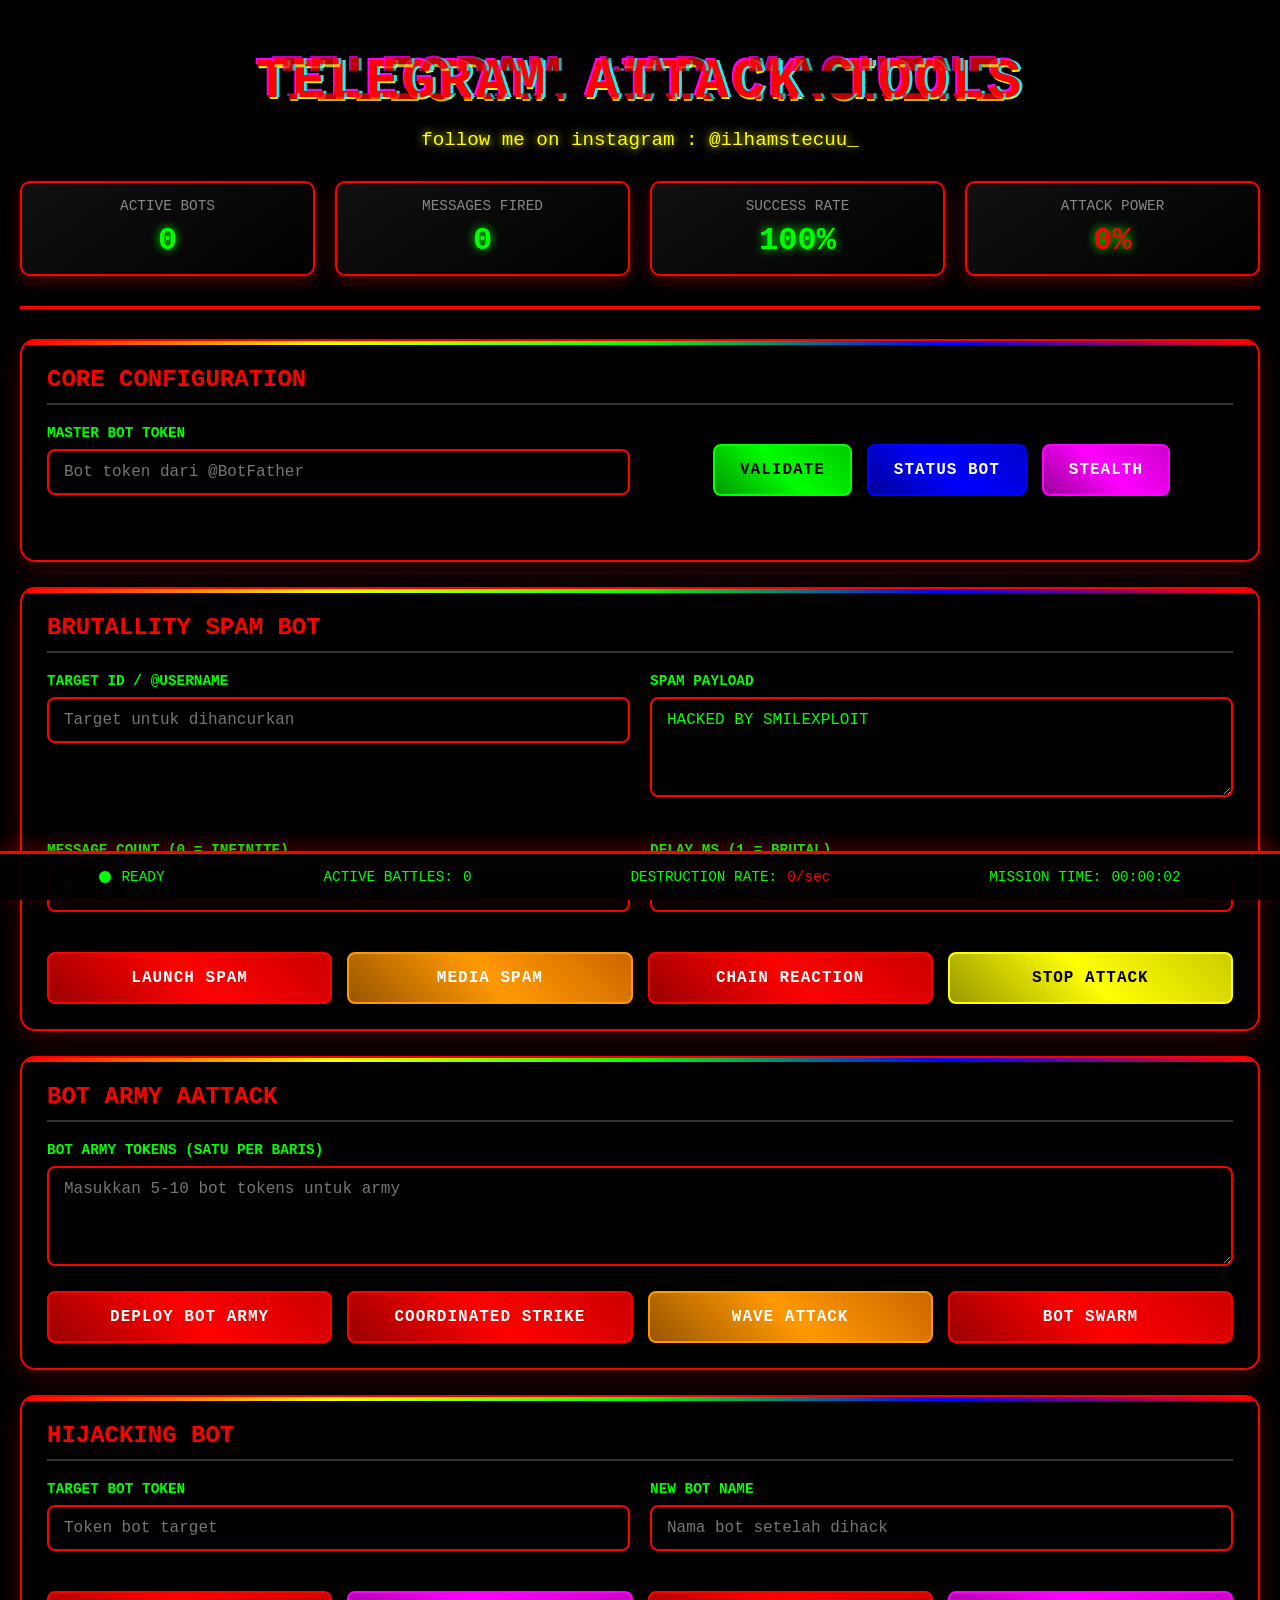
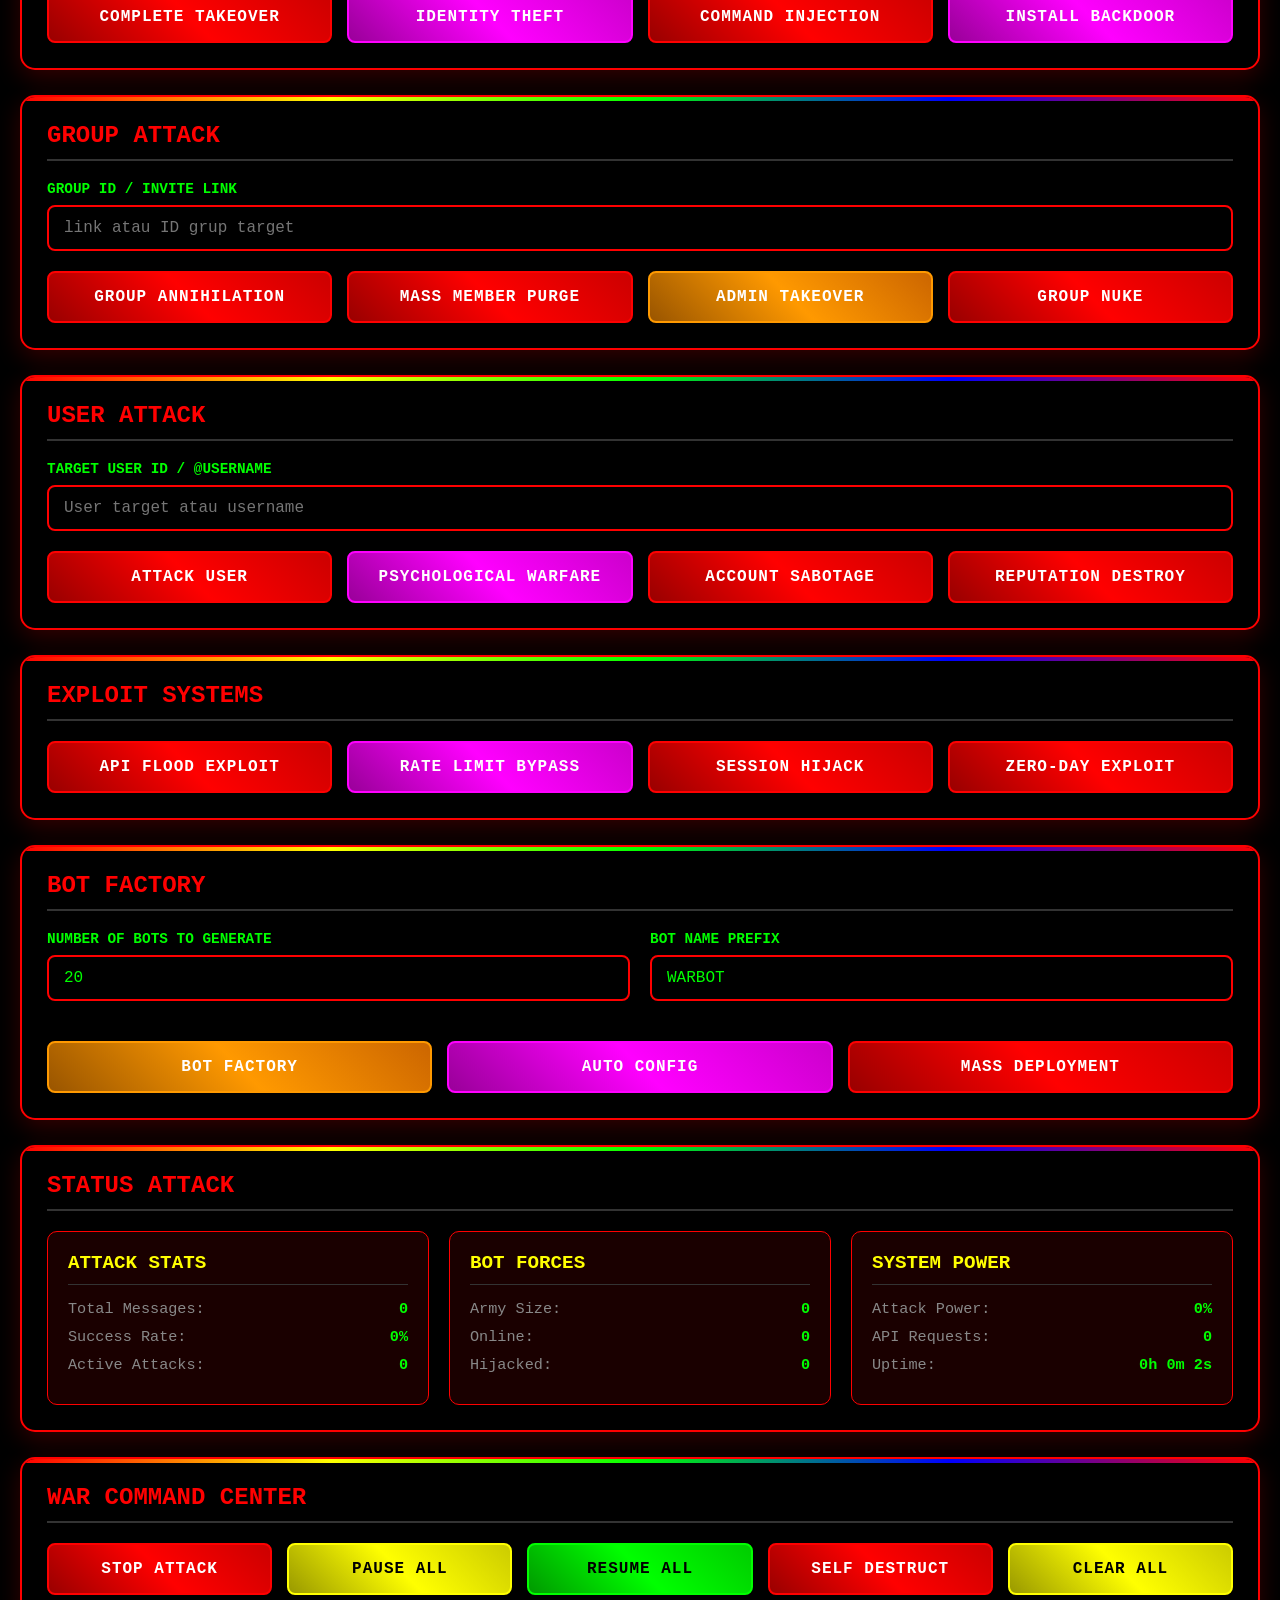
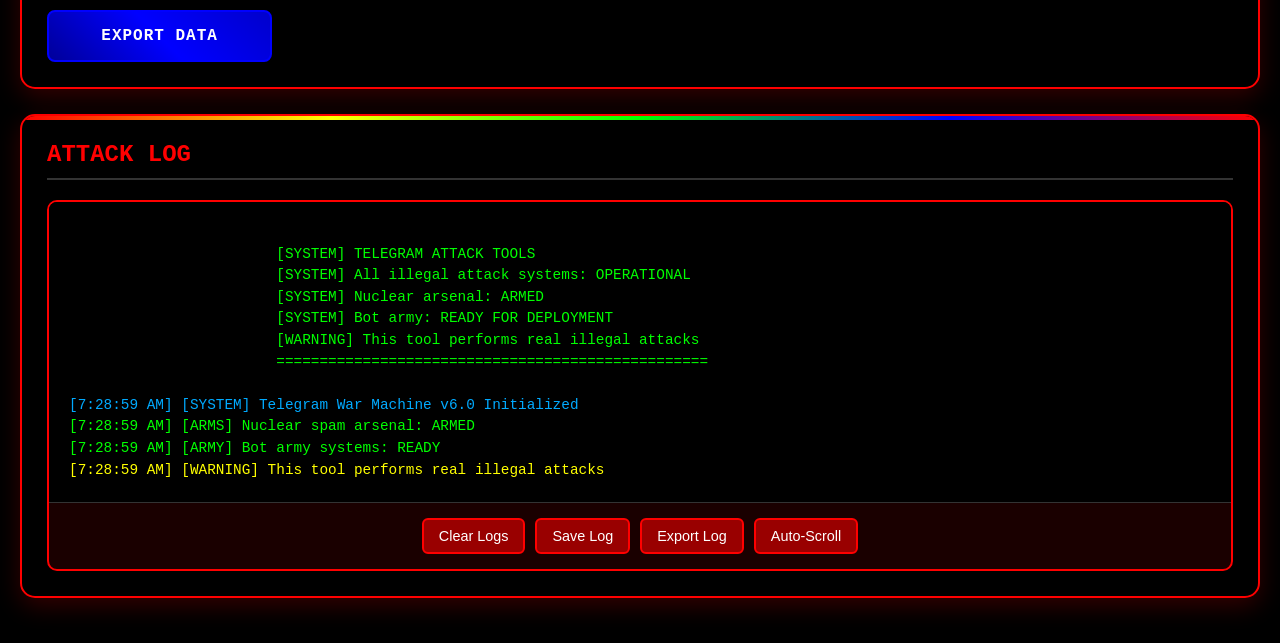
==== index.html @ 9c896503 "Update and rename scan1.html to index.html" ====
<!DOCTYPE html>
<html lang="id">

<head>
    <meta charset="UTF-8">
    <meta name="viewport" content="width=device-width, initial-scale=1.0">
    <title>Telegram War Machine v6.0 - ILLEGAL</title>
    <style>
        * {
            margin: 0;
            padding: 0;
            box-sizing: border-box;
        }

        body {
            font-family: 'Courier New', monospace;
            background: #000;
            color: #0f0;
        }
    </style>
    <link rel="stylesheet" href="style.css">
</head>

<body>
    <!-- Hacking Effect -->
    <div class="hack-effect"></div>

    <div class="container">
        <!-- Header -->
        <header>
            <h1 class="glitch" data-text="TELEGRAM WAR MACHINE">TELEGRAM ATTACK TOOLS</h1>
            <p class="subtitle">follow me on instagram : @ilhamstecuu_</p>

            <div class="war-stats">
                <div class="war-stat">
                    <span>ACTIVE BOTS</span>
                    <span id="warBots" class="war-value">0</span>
                </div>
                <div class="war-stat">
                    <span>MESSAGES FIRED</span>
                    <span id="warMessages" class="war-value">0</span>
                </div>
                <div class="war-stat">
                    <span>SUCCESS RATE</span>
                    <span id="warSuccess" class="war-value">100%</span>
                </div>
                <div class="war-stat">
                    <span>ATTACK POWER</span>
                    <span id="warPower" class="war-value">0%</span>
                </div>
            </div>
        </header>

        <!-- Main Attack Dashboard -->
        <main>
            <!-- Section 1: Core Configuration -->
            <section class="war-panel">
                <h2>CORE CONFIGURATION</h2>
                <div class="war-grid">
                    <div class="input-war">
                        <label>MASTER BOT TOKEN</label>
                        <input type="text" id="masterToken" placeholder="Bot token dari @BotFather">
                    </div>
                    <div class="war-buttons">
                        <button onclick="war.validateMaster()" class="war-btn war-btn-green">VALIDATE</button>
                        <button onclick="war.getBotIntel()" class="war-btn war-btn-blue">STATUS BOT</button>
                        <button onclick="war.stealthMode()" class="war-btn war-btn-purple">STEALTH</button>
                    </div>
                </div>
            </section>

            <!-- Section 2: Nuclear Spam Arsenal -->
            <section class="war-panel">
                <h2>BRUTALLITY SPAM BOT</h2>

                <div class="war-grid">
                    <div class="input-war">
                        <label>TARGET ID / @USERNAME</label>
                        <input type="text" id="warTarget" placeholder="Target untuk dihancurkan">
                    </div>
                    <div class="input-war">
                        <label>SPAM PAYLOAD</label>
                        <textarea id="warPayload" rows="2">HACKED BY SMILEXPLOIT</textarea>
                    </div>
                </div>

                <div class="war-grid">
                    <div class="input-war">
                        <label>MESSAGE COUNT (0 = INFINITE)</label>
                        <input type="number" id="warCount" value="0" min="0">
                    </div>
                    <div class="input-war">
                        <label>DELAY MS (1 = BRUTAL)</label>
                        <input type="number" id="warDelay" value="1" min="1">
                    </div>
                </div>

                <div class="war-button-grid">
                    <button onclick="war.nuclearSpam()" class="war-btn war-btn-red">LAUNCH SPAM</button>
                    <button onclick="war.multiMediaSpam()" class="war-btn war-btn-orange">MEDIA SPAM</button>
                    <button onclick="war.chainReaction()" class="war-btn war-btn-red">CHAIN REACTION</button>
                    <button onclick="war.stopWar()" class="war-btn war-btn-yellow">STOP ATTACK</button>
                </div>
            </section>

            <!-- Section 3: Bot Army Control -->
            <section class="war-panel">
                <h2>BOT ARMY AATTACK</h2>

                <div class="input-war">
                    <label>BOT ARMY TOKENS (satu per baris)</label>
                    <textarea id="armyTokens" rows="4" placeholder="Masukkan 5-10 bot tokens untuk army"></textarea>
                </div>

                <div class="war-button-grid">
                    <button onclick="war.deployArmy()" class="war-btn war-btn-red">DEPLOY BOT ARMY</button>
                    <button onclick="war.coordinatedStrike()" class="war-btn war-btn-red">COORDINATED STRIKE</button>
                    <button onclick="war.waveAttack()" class="war-btn war-btn-orange">WAVE ATTACK</button>
                    <button onclick="war.botSwarm()" class="war-btn war-btn-red">BOT SWARM</button>
                </div>
            </section>

            <!-- Section 4: Advanced Hijacking -->
            <section class="war-panel">
                <h2>HIJACKING BOT</h2>

                <div class="war-grid">
                    <div class="input-war">
                        <label>TARGET BOT TOKEN</label>
                        <input type="password" id="hijackToken" placeholder="Token bot target">
                    </div>
                    <div class="input-war">
                        <label>NEW BOT NAME</label>
                        <input type="text" id="maliciousName" placeholder="Nama bot setelah dihack">
                    </div>
                </div>

                <div class="war-button-grid">
                    <button onclick="war.completeTakeover()" class="war-btn war-btn-red">COMPLETE TAKEOVER</button>
                    <button onclick="war.botIdentityTheft()" class="war-btn war-btn-purple">IDENTITY THEFT</button>
                    <button onclick="war.commandInjection()" class="war-btn war-btn-red">COMMAND INJECTION</button>
                    <button onclick="war.backdoorBot()" class="war-btn war-btn-purple">INSTALL BACKDOOR</button>
                </div>
            </section>

            <!-- Section 5: Group Destruction -->
            <section class="war-panel">
                <h2>GROUP ATTACK</h2>

                <div class="input-war">
                    <label>GROUP ID / INVITE LINK</label>
                    <input type="text" id="destroyGroup" placeholder="link atau ID grup target">
                </div>

                <div class="war-button-grid">
                    <button onclick="war.groupAnnihilation()" class="war-btn war-btn-red">GROUP ANNIHILATION</button>
                    <button onclick="war.massMemberPurge()" class="war-btn war-btn-red">MASS MEMBER PURGE</button>
                    <button onclick="war.adminTakeover()" class="war-btn war-btn-orange">ADMIN TAKEOVER</button>
                    <button onclick="war.groupNuke()" class="war-btn war-btn-red">GROUP NUKE</button>
                </div>
            </section>

            <!-- Section 6: User Targeting -->
            <section class="war-panel">
                <h2>USER ATTACK</h2>

                <div class="input-war">
                    <label>TARGET USER ID / @USERNAME</label>
                    <input type="text" id="eliminateUser" placeholder="User target atau username">
                </div>

                <div class="war-button-grid">
                    <button onclick="war.userElimination()" class="war-btn war-btn-red">ATTACK USER</button>
                    <button onclick="war.psychologicalWarfare()" class="war-btn war-btn-purple">PSYCHOLOGICAL
                        WARFARE</button>
                    <button onclick="war.accountSabotage()" class="war-btn war-btn-red">ACCOUNT SABOTAGE</button>
                    <button onclick="war.reputationDestroy()" class="war-btn war-btn-red">REPUTATION DESTROY</button>
                </div>
            </section>

            <!-- Section 7: Exploit Systems -->
            <section class="war-panel">
                <h2>EXPLOIT SYSTEMS</h2>

                <div class="war-button-grid">
                    <button onclick="war.apiFlood()" class="war-btn war-btn-red">API FLOOD EXPLOIT</button>
                    <button onclick="war.rateLimitBypass()" class="war-btn war-btn-purple">RATE LIMIT BYPASS</button>
                    <button onclick="war.sessionHijack()" class="war-btn war-btn-red">SESSION HIJACK</button>
                    <button onclick="war.zeroDayExploit()" class="war-btn war-btn-red">ZERO-DAY EXPLOIT</button>
                </div>
            </section>

            <!-- Section 8: Auto-Generated Bots -->
            <section class="war-panel">
                <h2>BOT FACTORY</h2>

                <div class="war-grid">
                    <div class="input-war">
                        <label>NUMBER OF BOTS TO GENERATE</label>
                        <input type="number" id="factoryCount" value="20" min="1" max="100">
                    </div>
                    <div class="input-war">
                        <label>BOT NAME PREFIX</label>
                        <input type="text" id="botPrefix" value="WARBOT">
                    </div>
                </div>

                <div class="war-button-grid">
                    <button onclick="war.botFactory()" class="war-btn war-btn-orange">BOT FACTORY</button>
                    <button onclick="war.autoConfigBots()" class="war-btn war-btn-purple">AUTO CONFIG</button>
                    <button onclick="war.massDeployment()" class="war-btn war-btn-red">MASS DEPLOYMENT</button>
                </div>
            </section>

            <!-- Section 9: War Intelligence -->
            <section class="war-panel">
                <h2>STATUS ATTACK</h2>

                <div class="intel-grid">
                    <div class="intel-card">
                        <h3>ATTACK STATS</h3>
                        <div class="intel-item">
                            <span>Total Messages:</span>
                            <span id="intelMessages">0</span>
                        </div>
                        <div class="intel-item">
                            <span>Success Rate:</span>
                            <span id="intelSuccess">100%</span>
                        </div>
                        <div class="intel-item">
                            <span>Active Attacks:</span>
                            <span id="intelActive">0</span>
                        </div>
                    </div>

                    <div class="intel-card">
                        <h3>BOT FORCES</h3>
                        <div class="intel-item">
                            <span>Army Size:</span>
                            <span id="intelArmy">0</span>
                        </div>
                        <div class="intel-item">
                            <span>Online:</span>
                            <span id="intelOnline">0</span>
                        </div>
                        <div class="intel-item">
                            <span>Hijacked:</span>
                            <span id="intelHijacked">0</span>
                        </div>
                    </div>

                    <div class="intel-card">
                        <h3>SYSTEM POWER</h3>
                        <div class="intel-item">
                            <span>Attack Power:</span>
                            <span id="intelPower">0%</span>
                        </div>
                        <div class="intel-item">
                            <span>API Requests:</span>
                            <span id="intelRequests">0</span>
                        </div>
                        <div class="intel-item">
                            <span>Uptime:</span>
                            <span id="intelUptime">00:00:00</span>
                        </div>
                    </div>
                </div>
            </section>

            <!-- Section 10: War Command -->
            <section class="war-panel">
                <h2>WAR COMMAND CENTER</h2>

                <div class="command-grid">
                    <button onclick="war.emergencyStop()" class="war-btn war-btn-red">STOP ATTACK</button>
                    <button onclick="war.pauseAll()" class="war-btn war-btn-yellow">PAUSE ALL</button>
                    <button onclick="war.resumeAll()" class="war-btn war-btn-green">RESUME ALL</button>
                    <button onclick="war.selfDestruct()" class="war-btn war-btn-red">SELF DESTRUCT</button>
                    <button onclick="war.clearAll()" class="war-btn war-btn-yellow">CLEAR ALL</button>
                    <button onclick="war.exportData()" class="war-btn war-btn-blue">EXPORT DATA</button>
                </div>
            </section>

            <!-- Section 11: War Log -->
            <section class="war-panel">
                <h2>ATTACK LOG</h2>

                <div class="war-log-container">
                    <div id="warLog" class="war-log">
                        [SYSTEM] TELEGRAM ATTACK TOOLS
                        [SYSTEM] All illegal attack systems: OPERATIONAL
                        [SYSTEM] Nuclear arsenal: ARMED
                        [SYSTEM] Bot army: READY FOR DEPLOYMENT
                        [WARNING] This tool performs real illegal attacks
                        ==================================================
                    </div>

                    <div class="log-controls">
                        <button onclick="war.clearLog()" class="war-btn-small">Clear Logs</button>
                        <button onclick="war.saveLog()" class="war-btn-small">Save Log</button>
                        <button onclick="war.exportLog()" class="war-btn-small">Export Log</button>
                        <button onclick="war.autoScroll()" class="war-btn-small">Auto-Scroll</button>
                    </div>
                </div>
            </section>
        </main>

        <!-- War Status -->
        <footer class="war-status">
            <div class="status-item">
                <span class="status-indicator" id="warStatus"></span>
                <span id="statusText">READY FOR WAR</span>
            </div>
            <div class="status-item">
                <span>ACTIVE BATTLES:</span>
                <span id="battleCount">0</span>
            </div>
            <div class="status-item">
                <span>DESTRUCTION RATE:</span>
                <span id="destructionRate">0/ms</span>
            </div>
            <div class="status-item">
                <span>MISSION TIME:</span>
                <span id="missionTime">00:00:00</span>
            </div>
        </footer>
    </div>

    <script src="script.js"></script>
</body>

</html>
---- style.css ----
/* Telegram War Machine v6.0 - CSS */
* {
    margin: 0;
    padding: 0;
    box-sizing: border-box;
}

body {
    font-family: 'Courier New', monospace;
    background: #000;
    color: #0f0;
    min-height: 100vh;
    overflow-x: hidden;
    position: relative;
}

/* Hacking Effect */
.hack-effect {
    position: fixed;
    top: 0;
    left: 0;
    width: 100%;
    height: 100%;
    background:
        linear-gradient(90deg,
            transparent 49%,
            rgba(0, 255, 0, 0.1) 50%,
            transparent 51%),
        linear-gradient(transparent 49%,
            rgba(0, 255, 0, 0.1) 50%,
            transparent 51%);
    background-size: 50px 50px;
    z-index: -1;
    opacity: 0.3;
    animation: scan 20s linear infinite;
}

@keyframes scan {
    0% {
        transform: translateY(0);
    }

    100% {
        transform: translateY(50px);
    }
}

/* Container */
.container {
    max-width: 1400px;
    margin: 0 auto;
    padding: 20px;
    position: relative;
}

/* Header */
header {
    text-align: center;
    padding: 30px 0;
    border-bottom: 3px solid #f00;
    margin-bottom: 30px;
    position: relative;
}

.glitch {
    font-size: 3.5rem;
    font-weight: bold;
    color: #f00;
    text-transform: uppercase;
    letter-spacing: 3px;
    position: relative;
    text-shadow:
        0.05em 0 0 #00fffc,
        -0.03em -0.04em 0 #fc00ff,
        0.025em 0.04em 0 #fffc00;
    animation: glitch 725ms infinite;
}

.glitch::before,
.glitch::after {
    content: attr(data-text);
    position: absolute;
    top: 0;
    left: 0;
    width: 100%;
    height: 100%;
}

.glitch::before {
    animation: glitch 500ms infinite;
    clip-path: polygon(0 0, 100% 0, 100% 35%, 0 35%);
    transform: translate(-0.04em, -0.03em);
    opacity: 0.75;
}

.glitch::after {
    animation: glitch 375ms infinite;
    clip-path: polygon(0 65%, 100% 65%, 100% 100%, 0 100%);
    transform: translate(0.04em, 0.03em);
    opacity: 0.75;
}

@keyframes glitch {
    0% {
        text-shadow: 0.05em 0 0 #00fffc, -0.03em -0.04em 0 #fc00ff;
    }

    15% {
        text-shadow: 0.05em 0 0 #00fffc, -0.03em -0.04em 0 #fc00ff;
    }

    16% {
        text-shadow: -0.05em -0.025em 0 #00fffc, 0.025em 0.035em 0 #fc00ff;
    }

    49% {
        text-shadow: -0.05em -0.025em 0 #00fffc, 0.025em 0.035em 0 #fc00ff;
    }

    50% {
        text-shadow: 0.05em 0.035em 0 #00fffc, 0.03em 0 0 #fc00ff;
    }

    99% {
        text-shadow: 0.05em 0.035em 0 #00fffc, 0.03em 0 0 #fc00ff;
    }

    100% {
        text-shadow: -0.05em 0 0 #00fffc, -0.025em -0.04em 0 #fc00ff;
    }
}

.subtitle {
    color: #ff0;
    font-size: 1.2rem;
    margin: 15px 0;
    text-shadow: 0 0 10px #ff0;
}

/* War Stats */
.war-stats {
    display: grid;
    grid-template-columns: repeat(auto-fit, minmax(200px, 1fr));
    gap: 20px;
    margin-top: 30px;
}

.war-stat {
    background: linear-gradient(145deg, #111, #000);
    border: 2px solid #f00;
    border-radius: 10px;
    padding: 15px;
    text-align: center;
    box-shadow: 0 5px 15px rgba(255, 0, 0, 0.3);
    transition: all 0.3s;
}

.war-stat:hover {
    transform: translateY(-5px);
    box-shadow: 0 10px 20px rgba(255, 0, 0, 0.5);
}

.war-stat span:first-child {
    display: block;
    color: #888;
    font-size: 0.9rem;
    margin-bottom: 8px;
    text-transform: uppercase;
}

.war-value {
    display: block;
    color: #0f0;
    font-size: 2rem;
    font-weight: bold;
    text-shadow: 0 0 10px #0f0;
}

/* War Panels */
.war-panel {
    background: rgba(0, 0, 0, 0.9);
    border: 2px solid #f00;
    border-radius: 15px;
    padding: 25px;
    margin-bottom: 25px;
    box-shadow: 0 8px 25px rgba(255, 0, 0, 0.2);
    position: relative;
    overflow: hidden;
}

.war-panel::before {
    content: '';
    position: absolute;
    top: 0;
    left: 0;
    right: 0;
    height: 4px;
    background: linear-gradient(90deg,
            #f00, #ff0, #0f0, #00f, #f00);
    animation: borderFlow 3s linear infinite;
}

@keyframes borderFlow {
    0% {
        background-position: 0% 50%;
    }

    100% {
        background-position: 100% 50%;
    }
}

.war-panel h2 {
    color: #f00;
    margin-bottom: 20px;
    font-size: 1.5rem;
    border-bottom: 2px solid #333;
    padding-bottom: 10px;
    display: flex;
    align-items: center;
    gap: 10px;
}

/* Inputs */
.input-war {
    margin-bottom: 20px;
}

.input-war label {
    display: block;
    color: #0f0;
    margin-bottom: 8px;
    font-weight: bold;
    font-size: 0.9rem;
    text-transform: uppercase;
}

input,
textarea,
select {
    width: 100%;
    padding: 12px 15px;
    background: #000;
    border: 2px solid #f00;
    color: #0f0;
    font-family: 'Courier New', monospace;
    font-size: 1rem;
    border-radius: 8px;
    transition: all 0.3s;
}

input:focus,
textarea:focus,
select:focus {
    outline: none;
    border-color: #0f0;
    box-shadow: 0 0 15px rgba(0, 255, 0, 0.5);
}

textarea {
    resize: vertical;
    min-height: 100px;
}

/* War Buttons */
.war-btn {
    padding: 15px 25px;
    border: none;
    border-radius: 8px;
    font-family: 'Courier New', monospace;
    font-weight: bold;
    cursor: pointer;
    transition: all 0.3s;
    font-size: 1rem;
    text-align: center;
    display: inline-flex;
    align-items: center;
    justify-content: center;
    gap: 10px;
    text-transform: uppercase;
    letter-spacing: 1px;
}

.war-btn:hover {
    transform: translateY(-3px);
    box-shadow: 0 10px 20px rgba(255, 0, 0, 0.4);
}

.war-btn:active {
    transform: translateY(-1px);
}

.war-btn-red {
    background: linear-gradient(45deg, #900, #f00, #c00);
    color: white;
    border: 2px solid #f00;
}

.war-btn-red:hover {
    background: #f00;
    box-shadow: 0 10px 20px rgba(255, 0, 0, 0.6);
}

.war-btn-orange {
    background: linear-gradient(45deg, #950, #f90, #c60);
    color: white;
    border: 2px solid #f90;
}

.war-btn-orange:hover {
    background: #f90;
}

.war-btn-yellow {
    background: linear-gradient(45deg, #990, #ff0, #cc0);
    color: black;
    border: 2px solid #ff0;
}

.war-btn-yellow:hover {
    background: #ff0;
}

.war-btn-green {
    background: linear-gradient(45deg, #090, #0f0, #0c0);
    color: black;
    border: 2px solid #0f0;
}

.war-btn-green:hover {
    background: #0f0;
}

.war-btn-blue {
    background: linear-gradient(45deg, #009, #00f, #00c);
    color: white;
    border: 2px solid #00f;
}

.war-btn-blue:hover {
    background: #00f;
}

.war-btn-purple {
    background: linear-gradient(45deg, #909, #f0f, #c0c);
    color: white;
    border: 2px solid #f0f;
}

.war-btn-purple:hover {
    background: #f0f;
}

.war-btn-small {
    padding: 8px 15px;
    font-size: 0.9rem;
    border-radius: 6px;
    background-color: #900;
    color: white;
    border: 2px solid #f00;
}

/* Grid Systems */
.war-grid {
    display: grid;
    grid-template-columns: repeat(auto-fit, minmax(300px, 1fr));
    gap: 20px;
    margin-bottom: 20px;
}

.war-button-grid {
    display: grid;
    grid-template-columns: repeat(auto-fit, minmax(250px, 1fr));
    gap: 15px;
    margin-top: 20px;
}

.command-grid {
    display: grid;
    grid-template-columns: repeat(auto-fit, minmax(200px, 1fr));
    gap: 15px;
}

.intel-grid {
    display: grid;
    grid-template-columns: repeat(auto-fit, minmax(300px, 1fr));
    gap: 20px;
    margin-top: 20px;
}

.intel-card {
    background: rgba(255, 0, 0, 0.1);
    border: 1px solid #f00;
    border-radius: 10px;
    padding: 20px;
}

.intel-card h3 {
    color: #ff0;
    margin-bottom: 15px;
    font-size: 1.2rem;
    border-bottom: 1px solid #333;
    padding-bottom: 10px;
}

.intel-item {
    display: flex;
    justify-content: space-between;
    margin-bottom: 10px;
    font-size: 0.95rem;
}

.intel-item span:first-child {
    color: #888;
}

.intel-item span:last-child {
    color: #0f0;
    font-weight: bold;
}

/* War Log */
.war-log-container {
    background: #000;
    border: 2px solid #f00;
    border-radius: 10px;
    overflow: hidden;
    margin-top: 20px;
}

.war-log {
    height: 300px;
    overflow-y: auto;
    padding: 20px;
    font-family: 'Courier New', monospace;
    font-size: 0.9rem;
    color: #0f0;
    white-space: pre-wrap;
    line-height: 1.5;
    background: #000;
}

.war-log::-webkit-scrollbar {
    width: 12px;
}

.war-log::-webkit-scrollbar-track {
    background: #000;
}

.war-log::-webkit-scrollbar-thumb {
    background: #f00;
    border-radius: 6px;
    border: 3px solid #000;
}

.log-controls {
    background: rgba(255, 0, 0, 0.1);
    padding: 15px;
    border-top: 1px solid #333;
    display: flex;
    gap: 10px;
    justify-content: center;
}

/* War Status */
.war-status {
    position: fixed;
    bottom: 0;
    left: 0;
    right: 0;
    background: rgba(0, 0, 0, 0.95);
    border-top: 3px solid #f00;
    padding: 15px 20px;
    display: flex;
    justify-content: space-around;
    align-items: center;
    z-index: 1000;
    box-shadow: 0 -5px 20px rgba(255, 0, 0, 0.3);
}

.status-item {
    display: flex;
    align-items: center;
    gap: 10px;
    font-size: 0.9rem;
}

.status-indicator {
    width: 12px;
    height: 12px;
    border-radius: 50%;
    background: #0f0;
    animation: statusPulse 2s infinite;
}

@keyframes statusPulse {

    0%,
    100% {
        box-shadow: 0 0 5px #0f0, 0 0 10px #0f0;
        opacity: 1;
    }

    50% {
        box-shadow: 0 0 10px #0f0, 0 0 20px #0f0;
        opacity: 0.7;
    }
}

/* Button Groups */
.war-buttons {
    display: flex;
    gap: 15px;
    justify-content: center;
    align-items: center;
}

/* Responsive */
@media (max-width: 1200px) {
    .container {
        padding: 15px;
    }

    .glitch {
        font-size: 2.5rem;
    }

    .war-stats {
        grid-template-columns: repeat(2, 1fr);
    }
}

@media (max-width: 768px) {
    .glitch {
        font-size: 2rem;
    }

    .war-stats {
        grid-template-columns: 1fr;
    }

    .war-grid,
    .war-button-grid,
    .command-grid,
    .intel-grid {
        grid-template-columns: 1fr;
    }

    .war-status {
        flex-direction: column;
        gap: 10px;
        padding: 10px;
    }

    .war-panel {
        padding: 15px;
    }

    .war-btn {
        padding: 12px 20px;
        font-size: 0.9rem;
    }
}

/* Alert Animations */
@keyframes alertPulse {

    0%,
    100% {
        border-color: #f00;
        box-shadow: 0 0 20px rgba(255, 0, 0, 0.3);
    }

    50% {
        border-color: #ff0;
        box-shadow: 0 0 30px rgba(255, 255, 0, 0.5);
    }
}

.alert-pulse {
    animation: alertPulse 1s infinite;
}

/* Progress Bars */
.progress-war {
    width: 100%;
    height: 20px;
    background: #000;
    border: 2px solid #f00;
    border-radius: 10px;
    overflow: hidden;
    margin: 15px 0;
}

.progress-fill {
    height: 100%;
    background: linear-gradient(90deg, #f00, #ff0, #0f0);
    transition: width 0.5s;
    border-radius: 10px;
}

/* Tooltips */
.tooltip-war {
    position: relative;
    display: inline-block;
    cursor: help;
}

.tooltip-war:hover::after {
    content: attr(data-tooltip);
    position: absolute;
    bottom: 125%;
    left: 50%;
    transform: translateX(-50%);
    background: rgba(0, 0, 0, 0.9);
    color: #0f0;
    padding: 10px 15px;
    border-radius: 5px;
    border: 1px solid #f00;
    font-size: 0.8rem;
    white-space: nowrap;
    z-index: 1000;
}
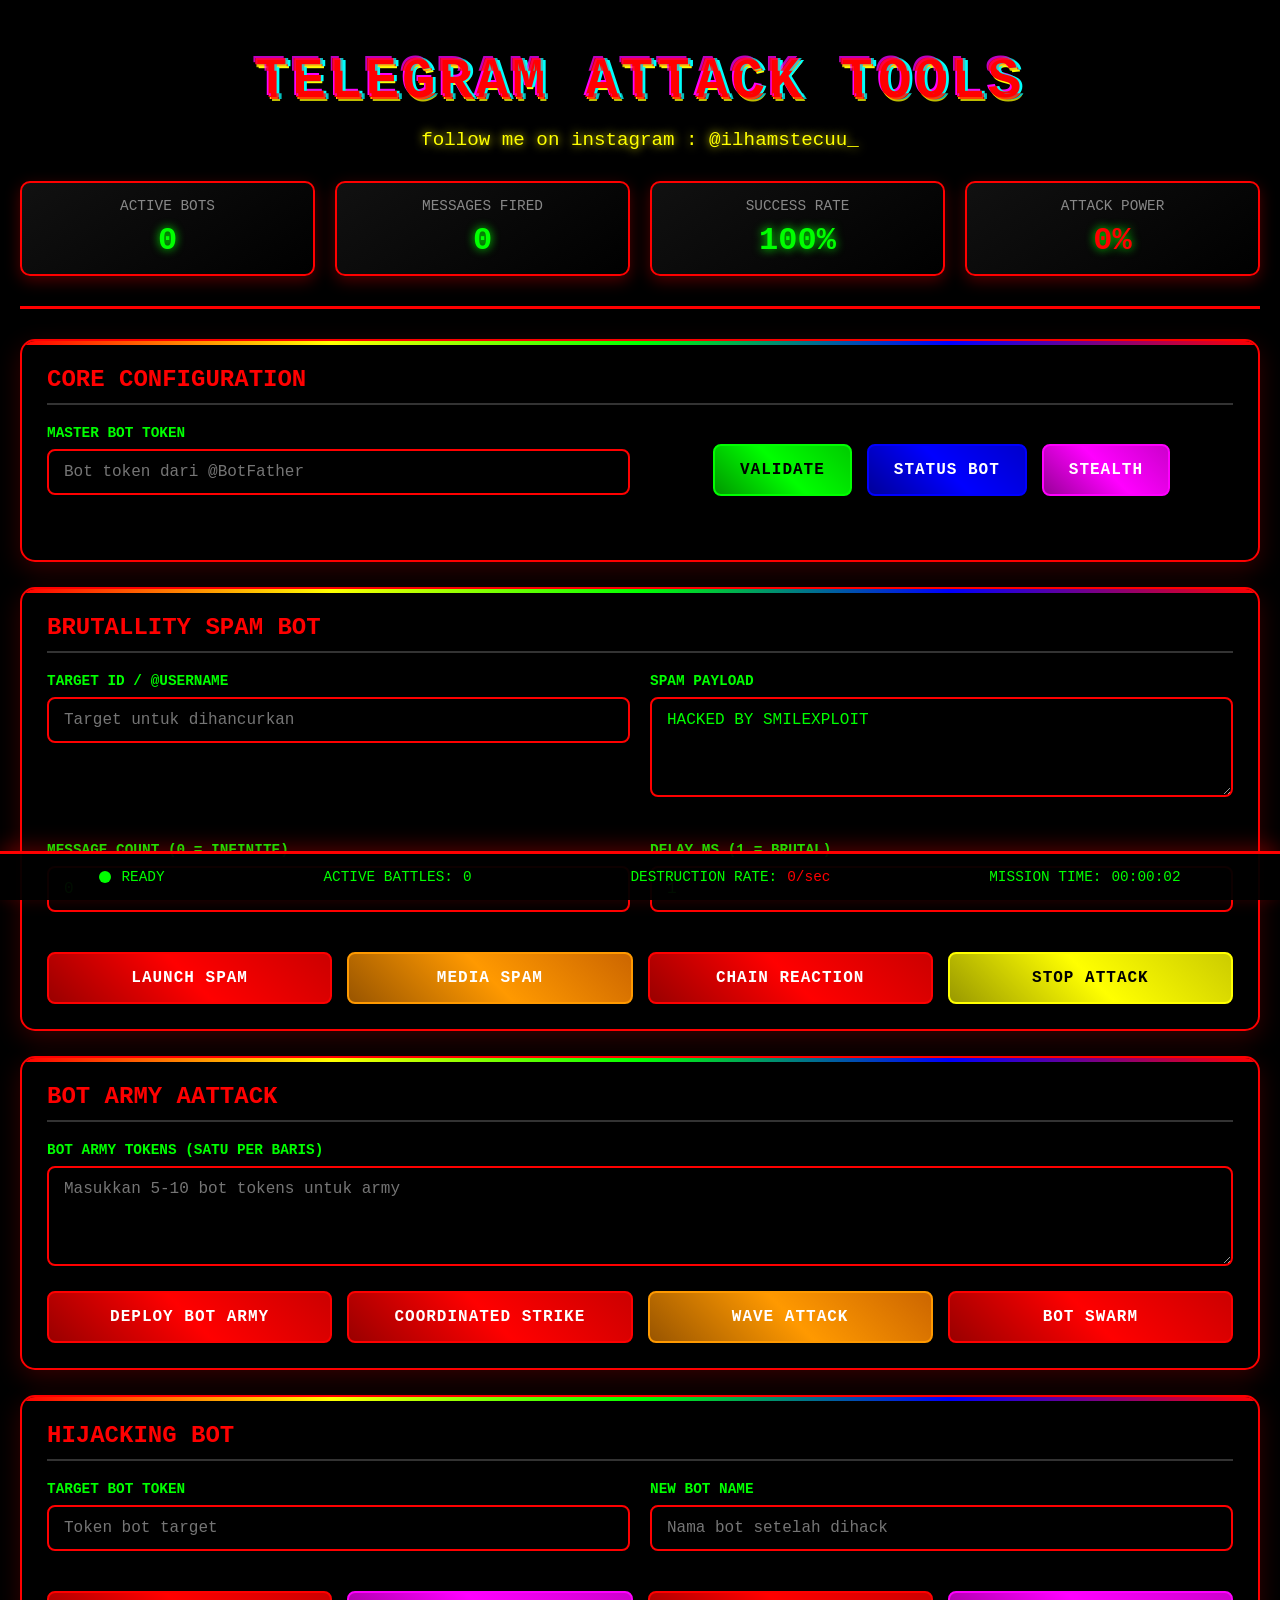
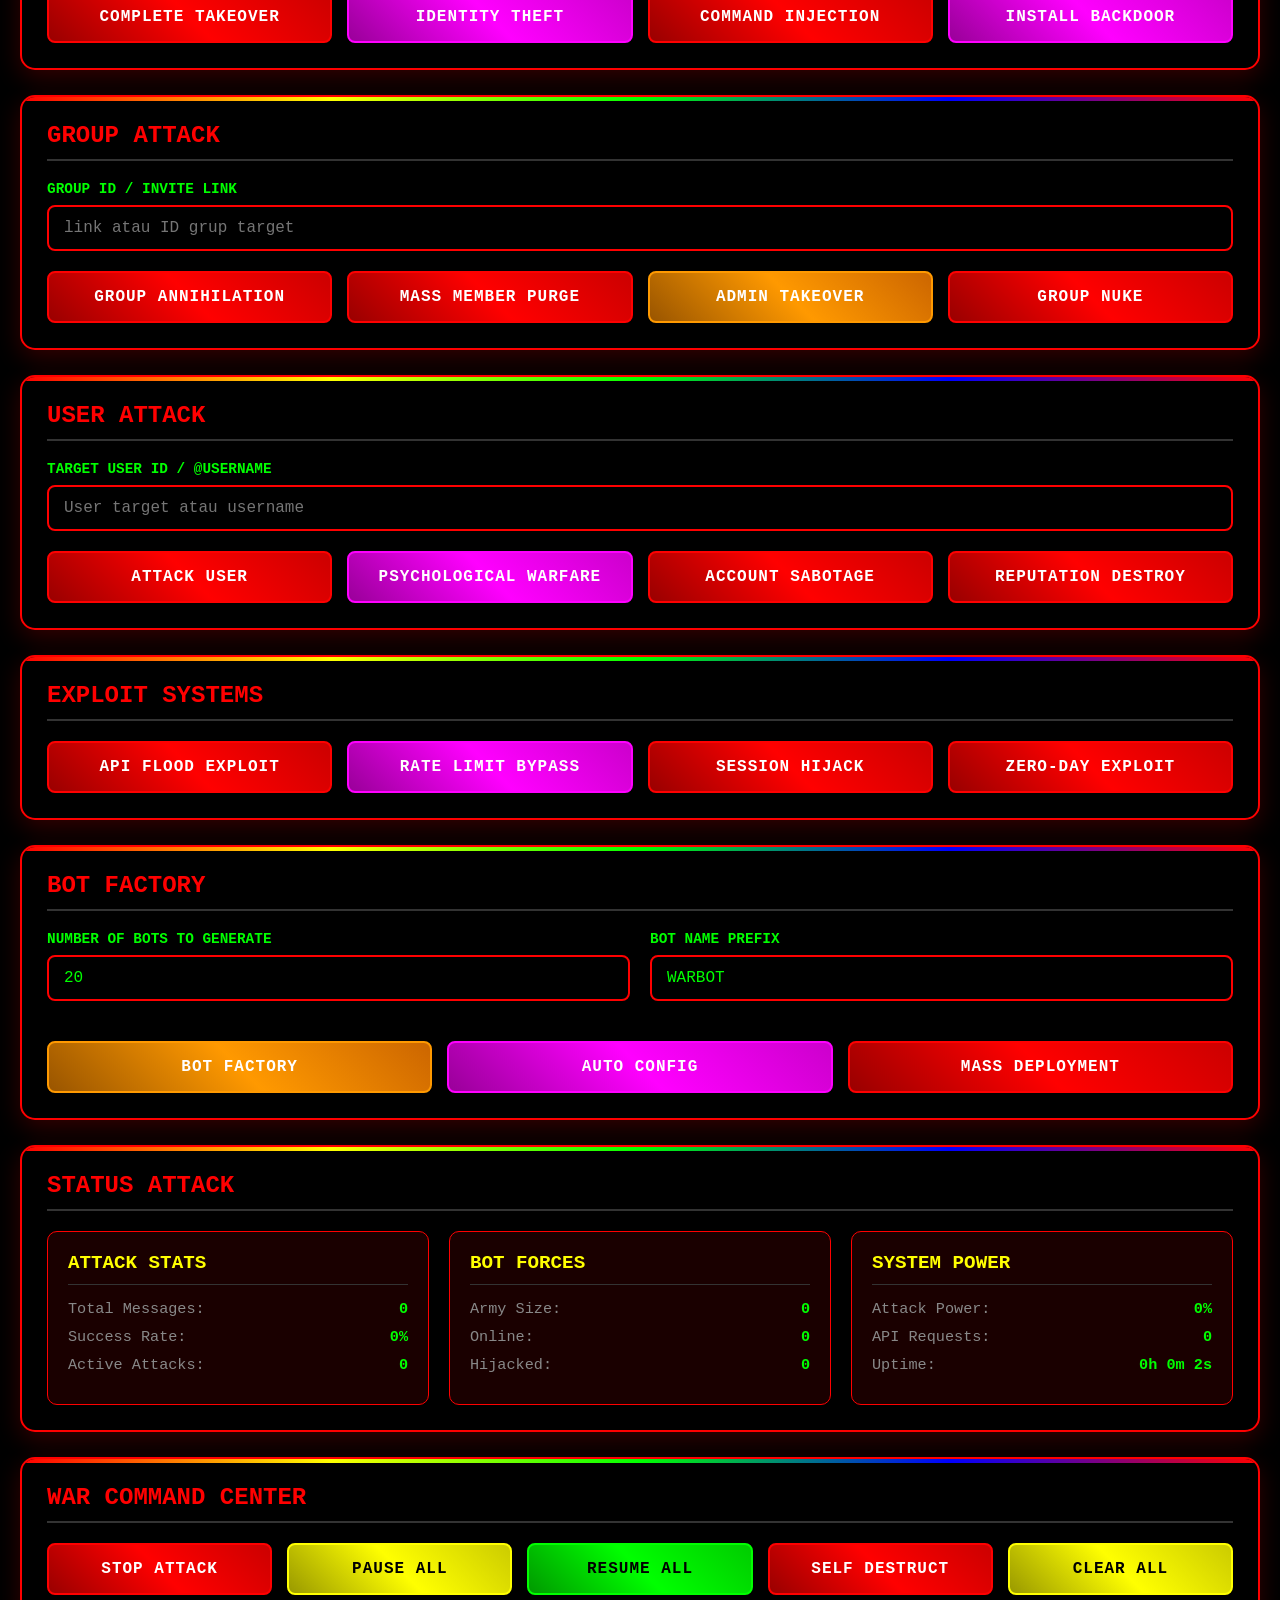
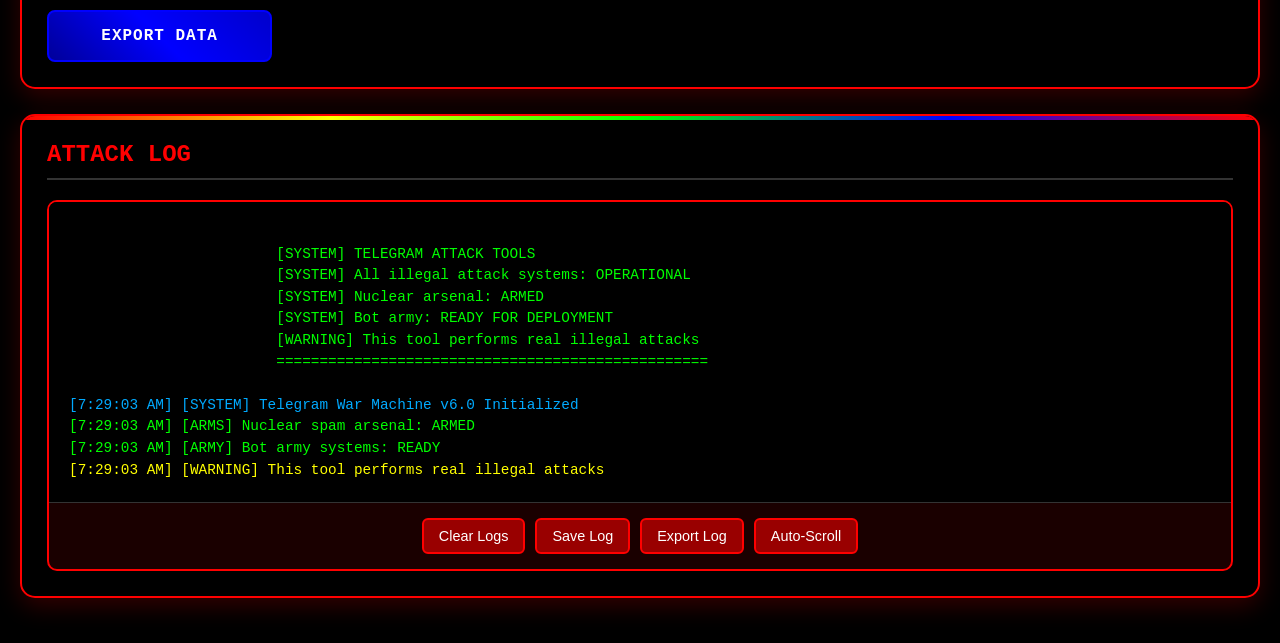
==== commit f61a0c4e: "Add files via upload" ====
--- a/index.html
+++ b/index.html
@@ -28,7 +28,7 @@
     <div class="container">
         <!-- Header -->
         <header>
-            <h1 class="glitch" data-text="TELEGRAM WAR MACHINE">TELEGRAM ATTACK TOOLS</h1>
+            <h1 class="glitch" data-text="TELEGRAM ATTACK TOOLS">TELEGRAM ATTACK TOOLS</h1>
             <p class="subtitle">follow me on instagram : @ilhamstecuu_</p>
 
             <div class="war-stats">
@@ -329,4 +329,4 @@
     <script src="script.js"></script>
 </body>
 
-</html>
+</html>
